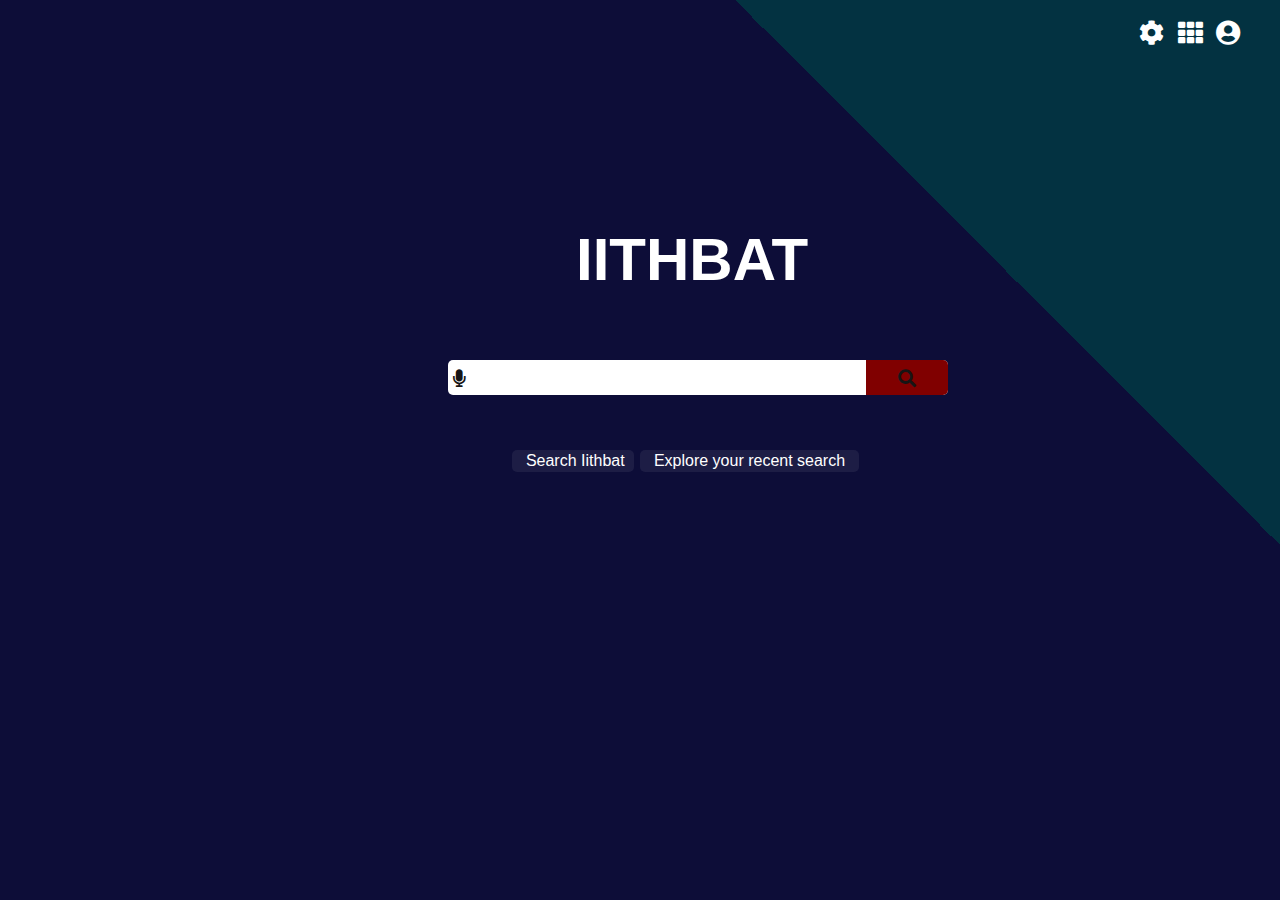
==== index.html @ 9d851ca6 "initial commit" ====
<!DOCTYPE html>
<html lang="en">
<head>
    <meta charset="UTF-8">
    <meta http-equiv="X-UA-Compatible" content="IE=edge">
    <meta name="viewport" content="width=device-width, initial-scale=1.0">
    <link rel="stylesheet" href="styles.css">
    <link href="https://cdnjs.cloudflare.com/ajax/libs/font-awesome/5.13.0/css/all.min.css" rel="stylesheet">

    <title>IITHBAT</title>
</head>
<body>
    <div class="profile">
        <i class="fas fa-cog"></i>
        <i class="fas fa-th"></i>
        <i class="fas fa-user-circle">

        </i></div>
    <div class="container">
        
        <h1>IITHBAT</h1>
        <div class="search-input">
            <i class="fas fa-microphone"></i>
            <input type="text" id="input-field"/>
            <button class="button"><i class="fas fa-search"></i></button>
        </div>
       <p class="desc1">&nbsp; Search Iithbat&nbsp;</p><p class="desc2">&nbsp; Explore your recent search &nbsp;</p>
        
    </div>
   
</body>
</html>
---- styles.css ----
* {
  padding: 0px;
  margin: 0px;
  box-sizing: border-box;
}
body {
  justify-content: center;
  align-items: center;
  display: flex;
  font-family: "Helvetica Neue", Helvetica, Arial, Verdana, sans-serif;
  height: 100vh;
  background: linear-gradient(45deg, rgb(13, 13, 56) 75%, rgb(3, 50, 65) 25%);
}
.profile > i {
  position: absolute;
  top: 20px;
  color: #fff;
  font-size: 25px;
  cursor: pointer;
}
.fa-user-circle {
  position: absolute;
  left: 95%;
}
.fa-th {
  position: absolute;
  left: 92%;
}
.fa-cog {
  position: absolute;
  left: 89%;
}

.container {
  width: 100%;
  margin: auto;
}

.search-input {
  top: 40%;
  left: 35%;
  align-items: center;
  position: absolute;
  display: flex;
  width: 500px;
  height: 35px;
  background-color: #fff;
  border-radius: 5px;
}

.search-input > i {
  font-size: 18px;
  color: rgb(22, 21, 21);
  padding: 0px 5px;
  cursor: pointer;
}

.search-input > #input-field {
  width: 400px;
  height: 35px;
  outline: none;
  font-size: 18px;
  justify-content: center;
  border: none;
}
.button {
  background-color: maroon;
  color: #fff;
  border: none;
  padding: 6.5px 30px;
  border-top-right-radius: 5px;
  border-bottom-right-radius: 5px;
  cursor: pointer;
}
h1 {
  position: absolute;
  top: 25%;
  left: 45%;
  font-size: 60px;
  color: #fff;
  text-align: center;
  white-space: pre 1px;
}
button > i {
  font-size: 18px;
  color: rgb(22, 21, 21);
  padding: 2px 2px;
}

p {
  display: flex;
  display: inline-flex;
  align-items: center;
  color: #fff;
}

.desc2 {
  left: 50%;
  position: absolute;
  cursor: pointer;
  background-color: rgba(253, 253, 253, 0.068);
  padding: 2px 5px;
  border-radius: 5px;
}
.desc1 {
  left: 40%;
  position: absolute;
  cursor: pointer;
  background-color: rgba(253, 253, 253, 0.068);
  padding: 2px 5px;
  border-radius: 5px;
}
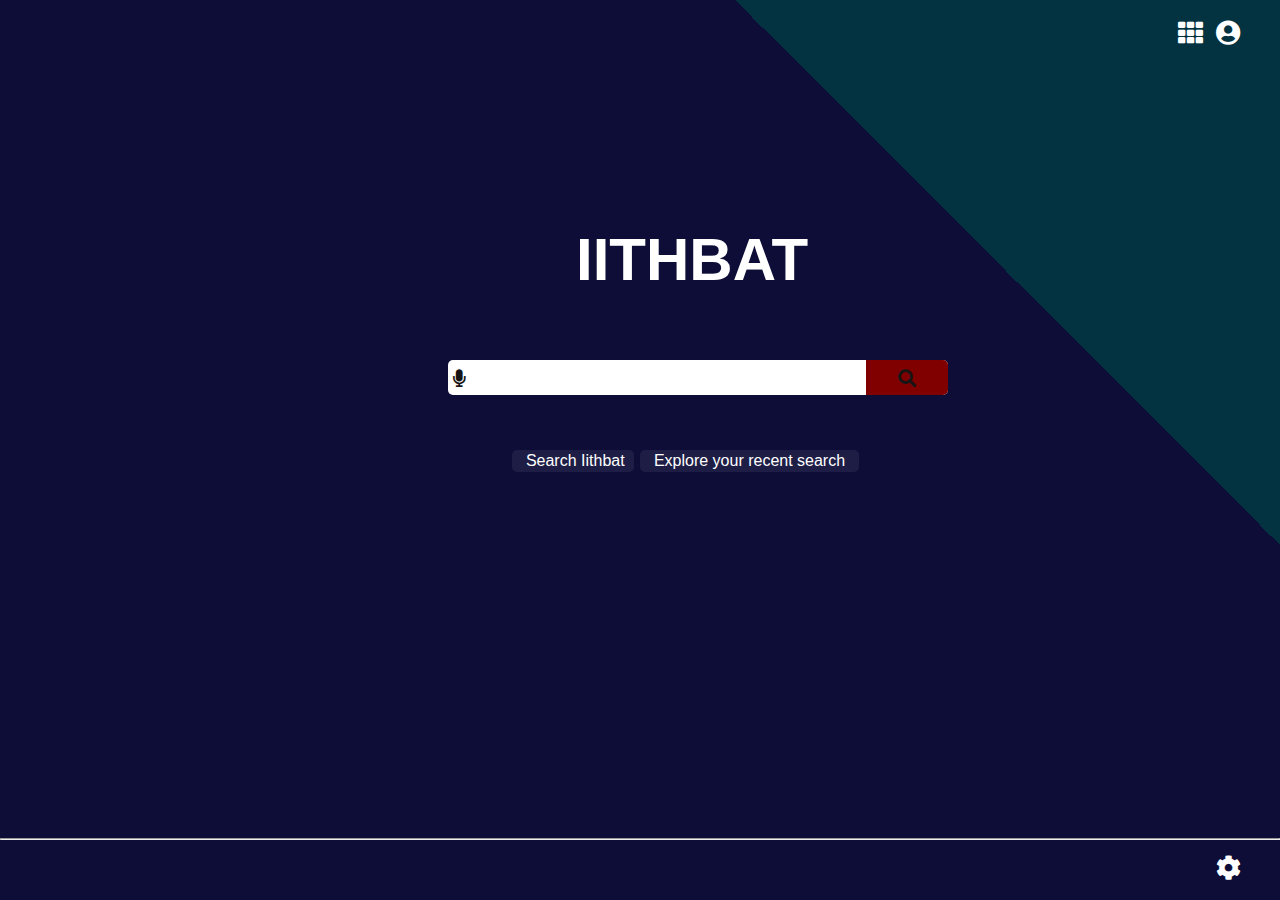
==== commit ff782dcf: "functionality added" ====
--- a/index.html
+++ b/index.html
@@ -11,7 +11,7 @@
 </head>
 <body>
     <div class="profile">
-        <i class="fas fa-cog"></i>
+        
         <i class="fas fa-th"></i>
         <i class="fas fa-user-circle">
 
@@ -20,13 +20,14 @@
         
         <h1>IITHBAT</h1>
         <div class="search-input">
-            <i class="fas fa-microphone"></i>
+            <i class="fas fa-microphone" onclick="webaudio_tooling_obj()"></i>
             <input type="text" id="input-field"/>
-            <button class="button"><i class="fas fa-search"></i></button>
+            <button class="button" onclick="search()"  id="search-btn"><i class="fas fa-search" ></i></button>
         </div>
        <p class="desc1">&nbsp; Search Iithbat&nbsp;</p><p class="desc2">&nbsp; Explore your recent search &nbsp;</p>
-        
+       <hr class="ruler">
+       <i class="fas fa-cog"></i>
     </div>
-   
+  <script type="text/javascript" src="index.js"></script>
 </body>
 </html>--- a/styles.css
+++ b/styles.css
@@ -28,7 +28,17 @@
 }
 .fa-cog {
   position: absolute;
-  left: 89%;
+  left: 95%;
+  bottom: 20px;
+  color: #fff;
+  font-size: 25px;
+  cursor: pointer;
+}
+.ruler {
+  position: absolute;
+  width: 100%;
+  bottom: 60px;
+  color: rgba(255, 255, 255, 0.246);
 }
 
 .container {
